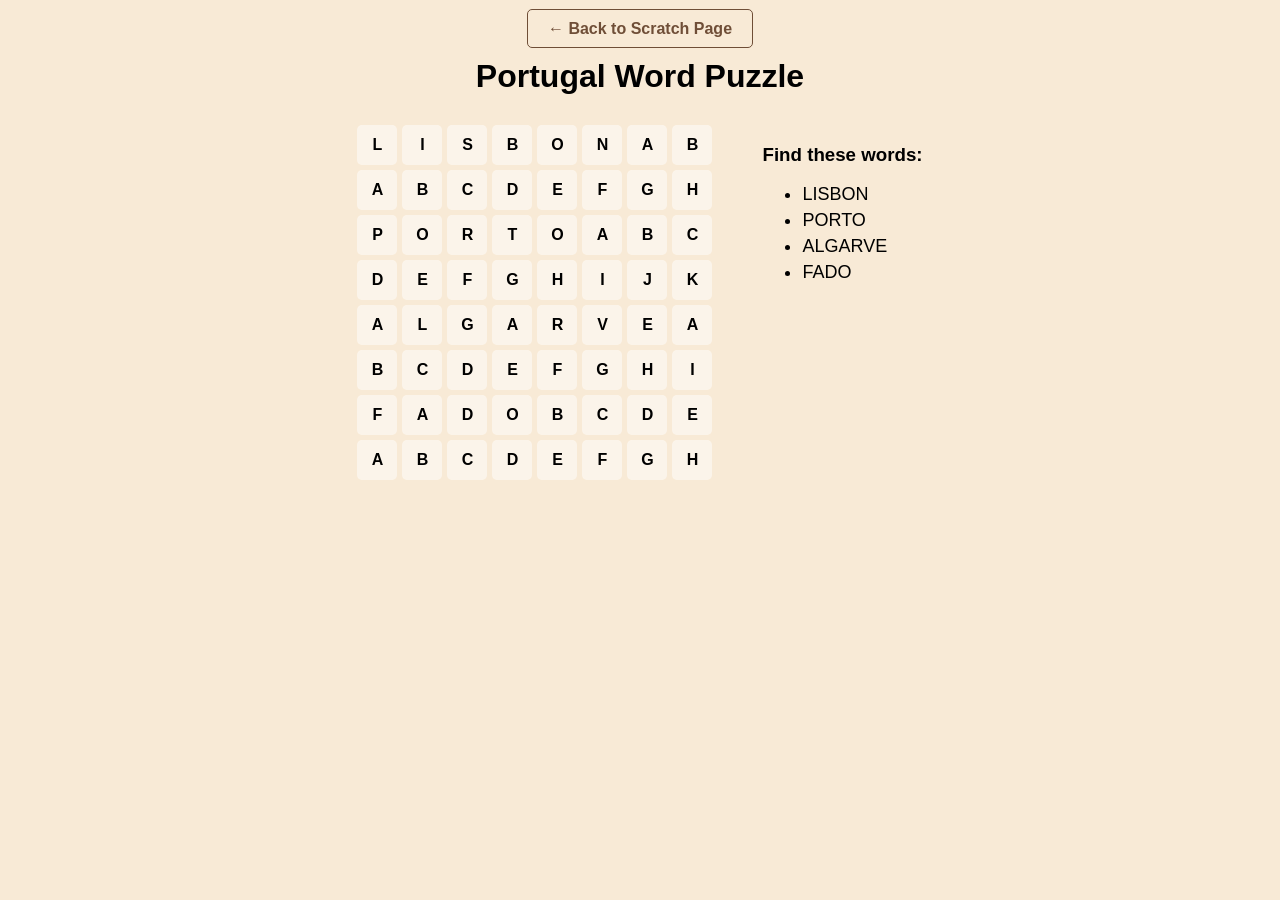
==== ai.html @ d65c5ff4 "Add files via upload" ====
<!DOCTYPE html>
<html lang="en">
<head>
    <div style="margin-top: 20px;">
    <a href="fromscratch.html" style="color: #6f4e37; font-weight: bold; text-decoration: none; border: 1px solid #6f4e37; padding: 10px 20px; border-radius: 5px;">
        ← Back to Scratch Page
    </a>
</div>
    <meta charset="UTF-8">
    <title>Portugal Word Puzzle</title>

    <style>
        body {
            font-family: Arial;
            background-color: #F8EAD6;
            text-align: center;
        }

        h1 {
            margin-top: 20px;
        }

        .game-container {
            display: flex;
            justify-content: center;
            gap: 50px;
            margin-top: 30px;
        }

        #grid {
            display: grid;
            grid-template-columns: repeat(8, 40px);
            gap: 5px;
        }

        .cell {
            width: 40px;
            height: 40px;
            background-color: rgba(255,255,255,0.5);
            display: flex;
            align-items: center;
            justify-content: center;
            font-weight: bold;
            cursor: pointer;
            border-radius: 5px;
            user-select: none;
        }

        .cell.selected {
            background-color: rgb(225, 243, 231);
        }

        .cell.correct {
            background-color: rgba(144, 238, 144, 0.556);
        }

        .word-list {
            text-align: left;
        }

        .word-list li {
            font-size: 18px;
            margin: 5px 0;
        }
    </style>
</head>

<body>

<h1>Portugal Word Puzzle</h1>

<div class="game-container">

    <div id="grid"></div>

    <div class="word-list">
        <h3>Find these words:</h3>
        <ul id="words">
            <li data-word="LISBON">LISBON</li>
            <li data-word="PORTO">PORTO</li>
            <li data-word="ALGARVE">ALGARVE</li>
            <li data-word="FADO">FADO</li>
        </ul>
    </div>

</div>

<script>
const gridData = [
    ["L","I","S","B","O","N","A","B"],
    ["A","B","C","D","E","F","G","H"],
    ["P","O","R","T","O","A","B","C"],
    ["D","E","F","G","H","I","J","K"],
    ["A","L","G","A","R","V","E","A"],
    ["B","C","D","E","F","G","H","I"],
    ["F","A","D","O","B","C","D","E"],
    ["A","B","C","D","E","F","G","H"]
];

const words = ["LISBON", "PORTO", "ALGARVE", "FADO"];

let selected = "";
let foundWords = [];

const grid = document.getElementById("grid");

// build grid
function renderGrid() {
    grid.innerHTML = "";

    gridData.forEach(row => {
        row.forEach(letter => {

            const cell = document.createElement("div");
            cell.classList.add("cell");
            cell.textContent = letter;

            cell.addEventListener("click", () => {

                if (foundWords.length === words.length) return;

                cell.classList.add("selected");
                selected += letter;

                checkWord();
            });

            grid.appendChild(cell);
        });
    });
}

// check word
function checkWord() {
    if (foundWords.includes(selected)) {
        selected = "";
        return;
    }

    words.forEach(word => {
        if (selected === word && !foundWords.includes(word)) {
            foundWords.push(word);
            markWord(word);
        }
    });
}

// highlight + cross off
function markWord(word) {

    document.querySelectorAll("#words li").forEach(li => {
        if (li.dataset.word === word) {
            li.style.textDecoration = "line-through";
            li.style.color = "green";
        }
    });

    document.querySelectorAll(".cell").forEach(cell => {
        if (word.includes(cell.textContent)) {
            cell.classList.add("correct");
        }
    });

    selected = "";
}

// start game
renderGrid();
</script>

</body>
</html>
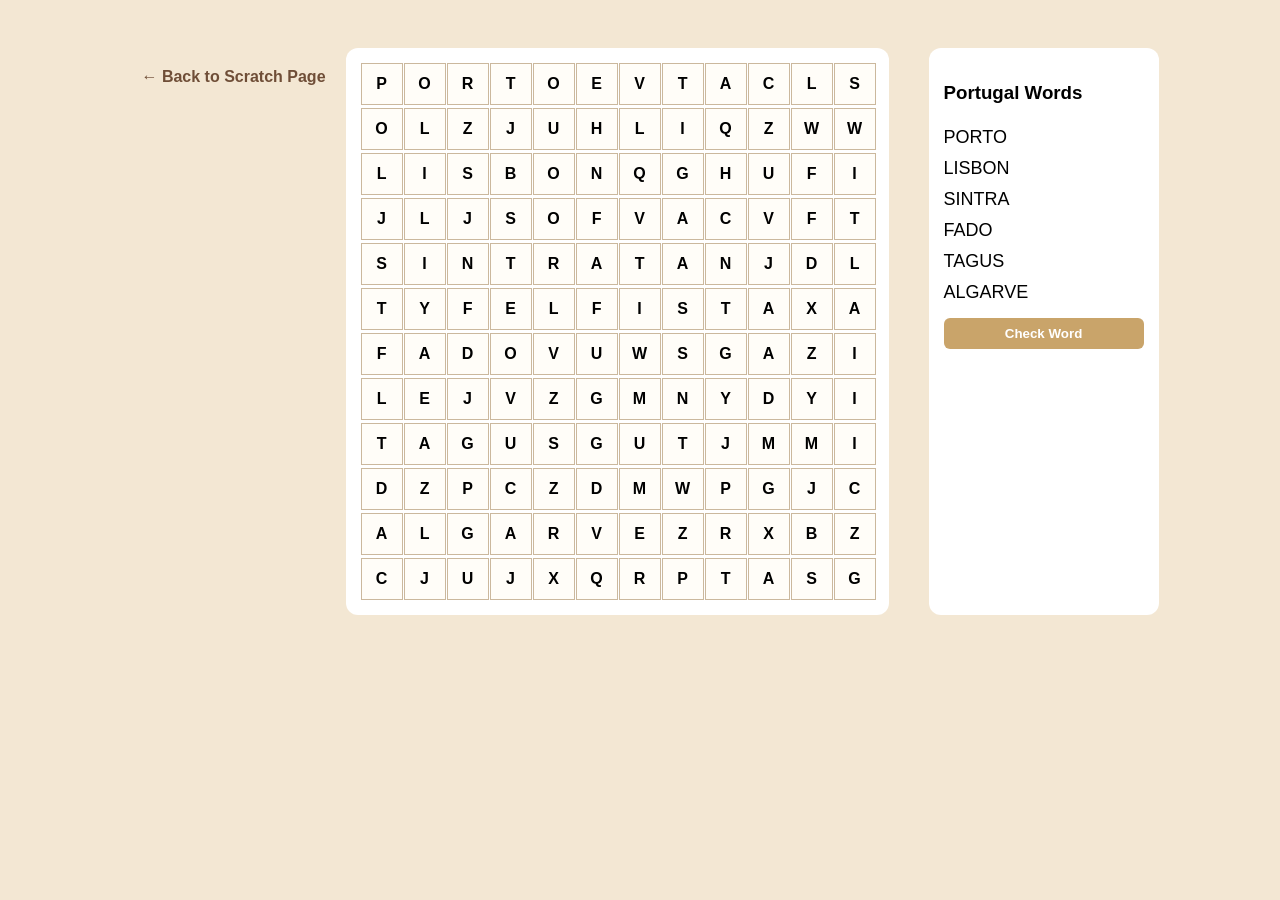
==== commit 539d9f2d: "Update ai.html" ====
--- a/ai.html
+++ b/ai.html
@@ -1,172 +1,214 @@
 <!DOCTYPE html>
 <html lang="en">
 <head>
-    <div style="margin-top: 20px;">
-    <a href="fromscratch.html" style="color: #6f4e37; font-weight: bold; text-decoration: none; border: 1px solid #6f4e37; padding: 10px 20px; border-radius: 5px;">
+     <div style="margin-top: 20px;">
+    <a href="fromscratch.html" style="color: #6f4e37; font-weight: bold; text-decoration: none; border: none #6f4e37; padding: 10px 20px; border-radius: 5px;">
         ← Back to Scratch Page
     </a>
 </div>
-    <meta charset="UTF-8">
-    <title>Portugal Word Puzzle</title>
-
-    <style>
-        body {
-            font-family: Arial;
-            background-color: #F8EAD6;
-            text-align: center;
-        }
-
-        h1 {
-            margin-top: 20px;
-        }
-
-        .game-container {
-            display: flex;
-            justify-content: center;
-            gap: 50px;
-            margin-top: 30px;
-        }
-
-        #grid {
-            display: grid;
-            grid-template-columns: repeat(8, 40px);
-            gap: 5px;
-        }
-
-        .cell {
-            width: 40px;
-            height: 40px;
-            background-color: rgba(255,255,255,0.5);
-            display: flex;
-            align-items: center;
-            justify-content: center;
-            font-weight: bold;
-            cursor: pointer;
-            border-radius: 5px;
-            user-select: none;
-        }
-
-        .cell.selected {
-            background-color: rgb(225, 243, 231);
-        }
-
-        .cell.correct {
-            background-color: rgba(144, 238, 144, 0.556);
-        }
-
-        .word-list {
-            text-align: left;
-        }
-
-        .word-list li {
-            font-size: 18px;
-            margin: 5px 0;
-        }
-    </style>
+<meta charset="UTF-8" />
+<title>Portugal Word Search</title>
+
+<style>
+    body {
+        font-family: Arial, sans-serif;
+        background: #f3e7d3; /* tan */
+        display: flex;
+        justify-content: center;
+        padding-top: 40px;
+    }
+
+    .container {
+        display: flex;
+        gap: 40px;
+    }
+
+    /* GRID */
+    .grid {
+        display: grid;
+        grid-template-columns: repeat(12, 40px);
+        gap: 3px;
+        background: white;
+        padding: 15px;
+        border-radius: 12px;
+    }
+
+    .cell {
+        width: 40px;
+        height: 40px;
+        background: #fffdf8;
+        border: 1px solid #cbb89d;
+        display: flex;
+        align-items: center;
+        justify-content: center;
+        font-weight: bold;
+        cursor: pointer;
+        user-select: none;
+    }
+
+    .cell.selected {
+        background: #ffe7a3;
+    }
+
+    .cell.found {
+        background: #b7f7b7;
+        cursor: default;
+    }
+
+    /* SIDE PANEL */
+    .panel {
+        background: white;
+        padding: 15px;
+        border-radius: 12px;
+        width: 200px;
+    }
+
+    .word {
+        padding: 5px 0;
+        font-size: 18px;
+    }
+
+    .word.done {
+        text-decoration: line-through;
+        color: green;
+    }
+
+    button {
+        margin-top: 10px;
+        padding: 8px;
+        width: 100%;
+        border: none;
+        background: #c9a46a;
+        color: white;
+        font-weight: bold;
+        cursor: pointer;
+        border-radius: 6px;
+    }
+
+    button:hover {
+        background: #b89055;
+    }
+</style>
 </head>
 
 <body>
 
-<h1>Portugal Word Puzzle</h1>
-
-<div class="game-container">
-
-    <div id="grid"></div>
-
-    <div class="word-list">
-        <h3>Find these words:</h3>
-        <ul id="words">
-            <li data-word="LISBON">LISBON</li>
-            <li data-word="PORTO">PORTO</li>
-            <li data-word="ALGARVE">ALGARVE</li>
-            <li data-word="FADO">FADO</li>
-        </ul>
+<div class="container">
+
+    <div id="grid" class="grid"></div>
+
+    <div class="panel">
+        <h3>Portugal Words</h3>
+        <div id="wordList"></div>
+        <button onclick="checkWord()">Check Word</button>
     </div>
 
 </div>
 
 <script>
-const gridData = [
-    ["L","I","S","B","O","N","A","B"],
-    ["A","B","C","D","E","F","G","H"],
-    ["P","O","R","T","O","A","B","C"],
-    ["D","E","F","G","H","I","J","K"],
-    ["A","L","G","A","R","V","E","A"],
-    ["B","C","D","E","F","G","H","I"],
-    ["F","A","D","O","B","C","D","E"],
-    ["A","B","C","D","E","F","G","H"]
+const size = 12;
+
+// WORDS (Portugal theme)
+const words = [
+    "PORTO",
+    "LISBON",
+    "SINTRA",
+    "FADO",
+    "TAGUS",
+    "ALGARVE"
 ];
 
-const words = ["LISBON", "PORTO", "ALGARVE", "FADO"];
-
-let selected = "";
-let foundWords = [];
-
-const grid = document.getElementById("grid");
-
-// build grid
-function renderGrid() {
-    grid.innerHTML = "";
-
-    gridData.forEach(row => {
-        row.forEach(letter => {
-
-            const cell = document.createElement("div");
-            cell.classList.add("cell");
-            cell.textContent = letter;
-
-            cell.addEventListener("click", () => {
-
-                if (foundWords.length === words.length) return;
-
-                cell.classList.add("selected");
-                selected += letter;
-
-                checkWord();
-            });
-
-            grid.appendChild(cell);
+// 12x12 base grid (we will place words manually)
+let grid = Array.from({ length: size }, () =>
+    Array.from({ length: size }, () =>
+        String.fromCharCode(65 + Math.floor(Math.random() * 26))
+    )
+);
+
+// PLACE WORDS (horizontal only for simplicity)
+function placeWord(word, row, col) {
+    for (let i = 0; i < word.length; i++) {
+        grid[row][col + i] = word[i];
+    }
+}
+
+placeWord("PORTO", 0, 0);
+placeWord("LISBON", 2, 0);
+placeWord("SINTRA", 4, 0);
+placeWord("FADO", 6, 0);
+placeWord("TAGUS", 8, 0);
+placeWord("ALGARVE", 10, 0);
+
+// BUILD GRID UI
+const gridEl = document.getElementById("grid");
+let cellElements = [];
+
+for (let r = 0; r < size; r++) {
+    cellElements[r] = [];
+    for (let c = 0; c < size; c++) {
+
+        const div = document.createElement("div");
+        div.classList.add("cell");
+        div.textContent = grid[r][c];
+
+        div.dataset.row = r;
+        div.dataset.col = c;
+
+        div.addEventListener("click", () => {
+            if (div.classList.contains("found")) return;
+            div.classList.toggle("selected");
         });
+
+        gridEl.appendChild(div);
+        cellElements[r][c] = div;
+    }
+}
+
+// WORD LIST UI
+const wordList = document.getElementById("wordList");
+
+words.forEach(w => {
+    const div = document.createElement("div");
+    div.classList.add("word");
+    div.textContent = w;
+    div.id = "word-" + w;
+    wordList.appendChild(div);
+});
+
+// CHECK FUNCTION
+function checkWord() {
+    let selectedCells = document.querySelectorAll(".cell.selected");
+
+    if (selectedCells.length < 2) return;
+
+    let word = "";
+    let coords = [];
+
+    selectedCells.forEach(cell => {
+        word += cell.textContent;
+        coords.push(cell);
     });
+
+    let reversed = word.split("").reverse().join("");
+
+    if (words.includes(word) || words.includes(reversed)) {
+
+        let matchedWord = words.includes(word) ? word : reversed;
+
+        // lock cells
+        coords.forEach(c => {
+            c.classList.remove("selected");
+            c.classList.add("found");
+        });
+
+        // mark word done
+        document.getElementById("word-" + matchedWord).classList.add("done");
+    }
+
+    // clear selection either way
+    selectedCells.forEach(c => c.classList.remove("selected"));
 }
-
-// check word
-function checkWord() {
-    if (foundWords.includes(selected)) {
-        selected = "";
-        return;
-    }
-
-    words.forEach(word => {
-        if (selected === word && !foundWords.includes(word)) {
-            foundWords.push(word);
-            markWord(word);
-        }
-    });
-}
-
-// highlight + cross off
-function markWord(word) {
-
-    document.querySelectorAll("#words li").forEach(li => {
-        if (li.dataset.word === word) {
-            li.style.textDecoration = "line-through";
-            li.style.color = "green";
-        }
-    });
-
-    document.querySelectorAll(".cell").forEach(cell => {
-        if (word.includes(cell.textContent)) {
-            cell.classList.add("correct");
-        }
-    });
-
-    selected = "";
-}
-
-// start game
-renderGrid();
 </script>
 
 </body>
-</html>+</html>
